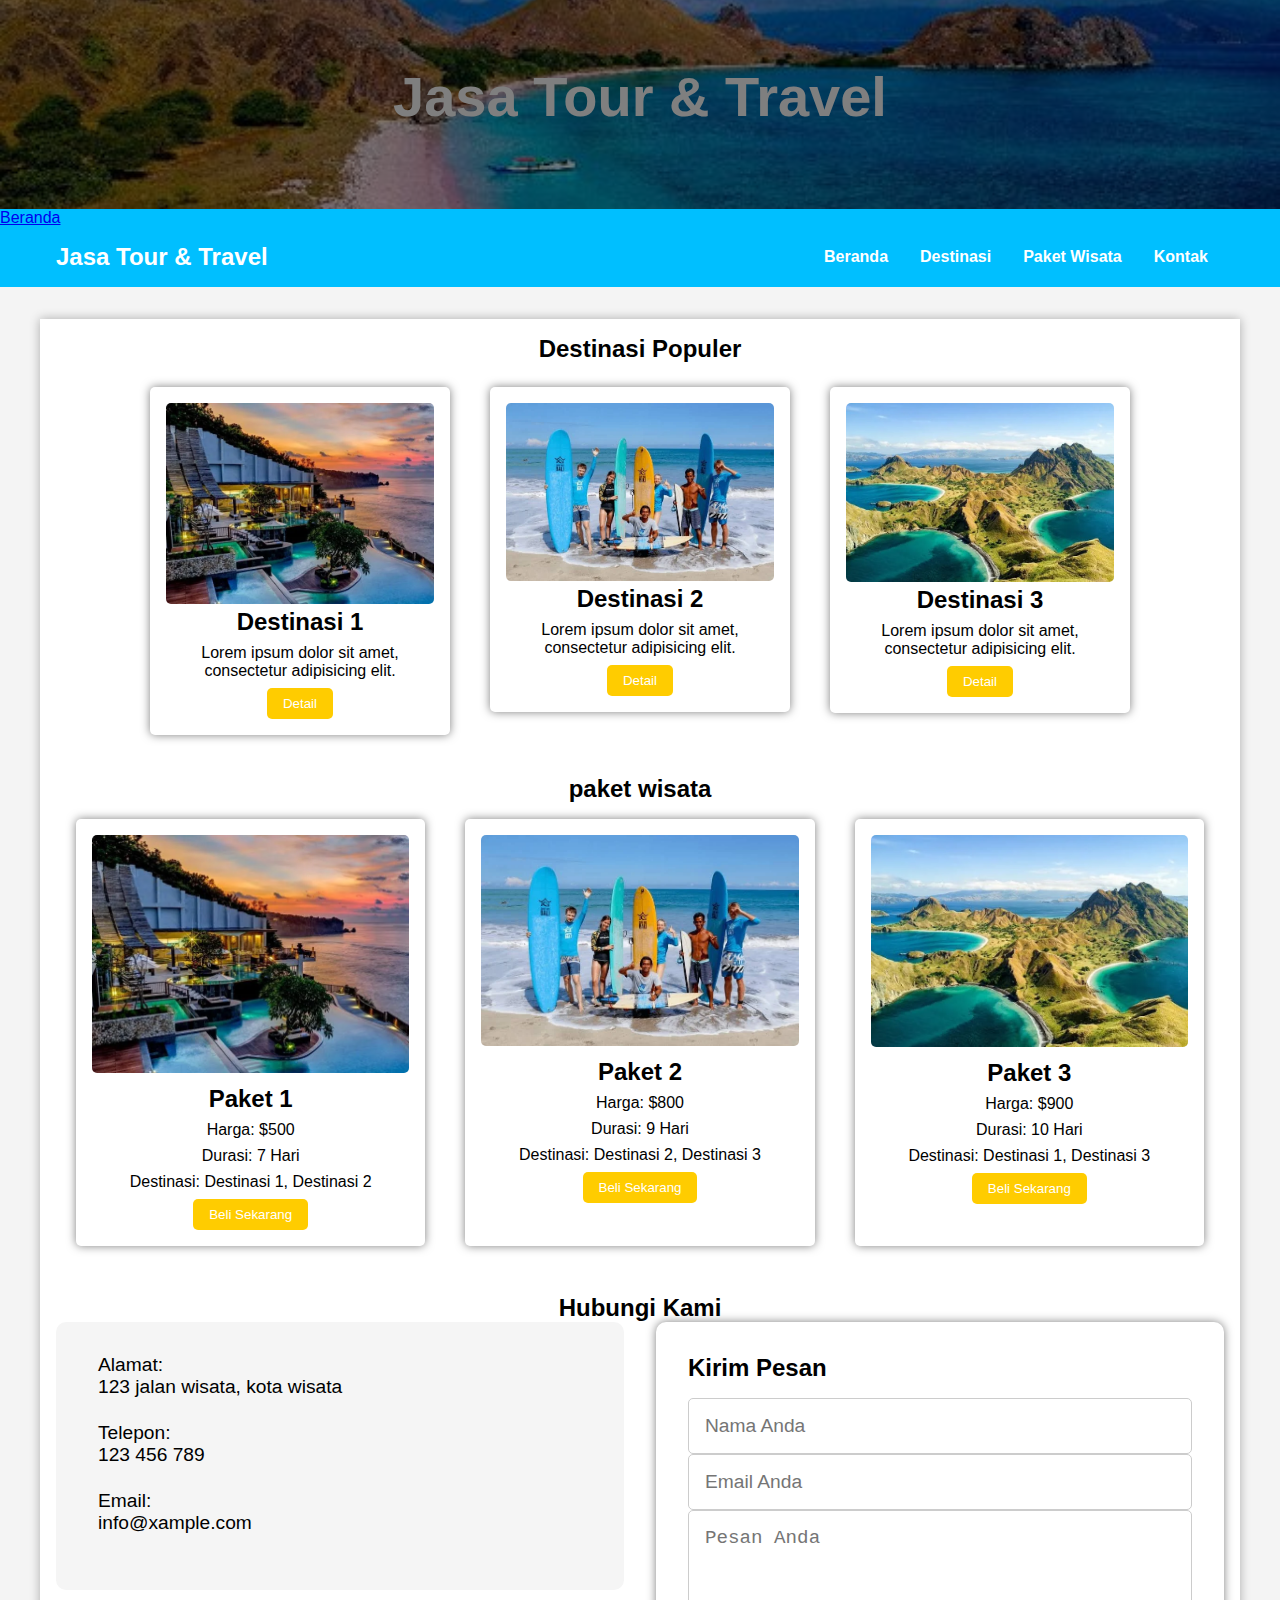
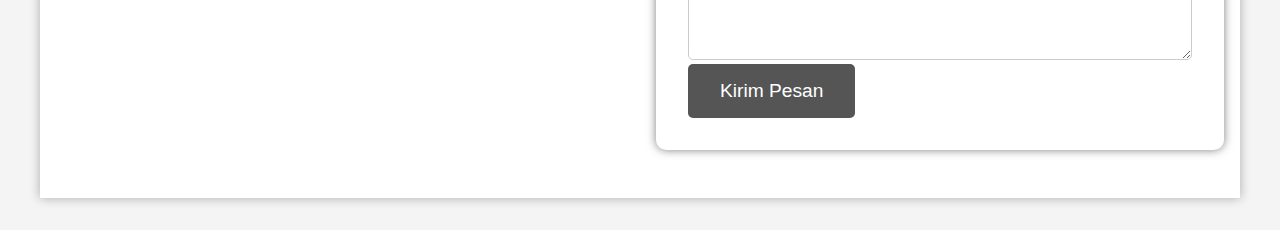
==== Project 1/index.html @ 127bca65 "Add files via upload" ====
<!DOCTYPE html>
<html lang="en">
  <head>
    <meta charset="UTF-8" />
    <meta http-equiv="X-UA-Compatible" content="IE=edge" />
    <meta name="viewport" content="width=device-width, initial-scale=1.0" />
    <title>Jasa Tour & Travel</title>
    <link rel="stylesheet" type="text/css" href="style.css" />
    <link
      rel="stylesheet"
      href="https://cdnjs.cloudflare.com/ajax/libs/font-awesome/6.4.2/css/all.min.css"
      integrity="sha512-z3gLpd7yknf1YoNbCzqRKc4qyor8gaKU1qmn+CShxbuBusANI9QpRohGBreCFkKxLhei6S9CQXFEbbKuqLg0DA=="
      crossorigin="anonymous"
      referrerpolicy="no-referrer"
    />
  </head>
  <body>
    <header>
      <h1>Jasa Tour & Travel</h1>
    </header>
    <nav>
      <li><a href="#">Beranda</a></li>
      <div class="navbar">
        <div class="logo">
          <a href="#">Jasa Tour & Travel</a>
        </div>
        <ul class="menu">
          <li><a href="#">Beranda</a></li>
          <li><a href="#">Destinasi</a></li>
          <li><a href="#">Paket Wisata</a></li>
          <li><a href="#">Kontak</a></li>
        </ul>
      </div>
    </nav>
    <main>
      <section class="destinasi">
        <h2>Destinasi Populer</h2>
        <div class="destinasi-item">
          <img src="10.jpg" alt="Destinasi 1" />
          <h3>Destinasi 1</h3>
          <p>Lorem ipsum dolor sit amet, consectetur adipisicing elit.</p>
          <button>Detail</button>
        </div>
        <div class="destinasi-item">
          <img src="50.jpg" alt="Destinasi 1" />
          <h3>Destinasi 2</h3>
          <p>Lorem ipsum dolor sit amet, consectetur adipisicing elit.</p>
          <button>Detail</button>
        </div>
        <div class="destinasi-item">
          <img src="2021-12-12 (1).webp" alt="Destinasi 1" />
          <h3>Destinasi 3</h3>
          <p>Lorem ipsum dolor sit amet, consectetur adipisicing elit.</p>
          <button>Detail</button>
        </div>
      </section>
      <section class="paket-wisata">
        <h2>paket wisata</h2>
        <div class="paket-wisata-container">
          <div class="paket-wisata-item">
            <img src="10.jpg" alt="paket wisata 1" />
            <h3>Paket 1</h3>
            <p>Harga: $500</p>
            <p>Durasi: 7 Hari</p>
            <p>Destinasi: Destinasi 1, Destinasi 2</p>
            <button>Beli Sekarang</button>
          </div>
          <div class="paket-wisata-item">
            <img src="50.jpg" alt="paket wisata 1" />
            <h3>Paket 2</h3>
            <p>Harga: $800</p>
            <p>Durasi: 9 Hari</p>
            <p>Destinasi: Destinasi 2, Destinasi 3</p>
            <button>Beli Sekarang</button>
          </div>
          <div class="paket-wisata-item">
            <img src="2021-12-12 (1).webp" alt="paket wisata 1" />
            <h3>Paket 3</h3>
            <p>Harga: $900</p>
            <p>Durasi: 10 Hari</p>
            <p>Destinasi: Destinasi 1, Destinasi 3</p>
            <button>Beli Sekarang</button>
          </div>
        </div>
      </section>
      <section class="Kontak">
        <h2>Hubungi Kami</h2>
        <div class="kontak-container">
          <div class="kontak-info">
            <div class="kontak-item">
              <i class="fas fa-map-marker-alt"></i>
              <div class="kontak-text">
                <p>Alamat:</p>
                <p>123 jalan wisata, kota wisata</p>
              </div>
            </div>
            <div class="kontak-item">
              <i class="fas fa-phone"></i>
              <div class="kontak-text">
                <p>Telepon:</p>
                <p>123 456 789</p>
              </div>
            </div>
            <div class="kontak-item">
              <i class="fas fa-envelope"></i>
              <div class="kontak-text">
                <p>Email:</p>
                <p>info@xample.com</p>
              </div>
            </div>
          </div>
          <div class="kontak-form">
            <h3>Kirim Pesan</h3>
            <form>
              <div class="form-group">
                <input type="text" placeholder="Nama Anda" required />
              </div>
              <div class="form-group">
                <input type="email" placeholder="Email Anda" required />
              </div>
              <div class="form-group">
                <textarea placeholder="Pesan Anda" rows="4" required></textarea>
              </div>
              <button type="submit">Kirim Pesan</button>
            </form>
          </div>
        </div>
      </section>
    </main>
  </body>
</html>
---- Project 1/style.css ----
*{
    margin: 0;
    padding: 0;
    box-sizing: border-box;
}
body{
    font-family: Arial, sans-serif;
    background-color: #f4f4f4;
}
header{
    background: url(keindahan-wisata-super-prioritas-labuan-bajo_169.jpeg) center/cover no-repeat;
    color: white;
    text-align: center;
    padding: 4rem 0;
    position: relative;
}
header::before {
    content: '';
    position: absolute;
    top: 0;
    left: 0;
    height: 100%;
    width: 100%;
    background: rgba(0, 0, 0, .5);
}
header h1 {
    font-size: 3.5rem;
    margin-bottom: 1rem;
}
nav{
    background-color: deepskyblue;
}
.navbar{
    display: flex;
    justify-content: space-between;
    align-items: center;
    padding: 1rem;
    max-width: 1200px;
    margin: 0 auto;
}
.logo a{
    text-decoration: none;
    color: white;
    font-size: 1.5rem;
    font-weight: bold;
}
.menu{
    list-style-type: none;
    display: flex;
}
.menu li {
    margin: 0 1rem;
}
.menu li a {
    text-decoration: none;
    color: white;
    font-weight: bold;
    transition: color 0.3s ease;
}
.menu li a:hover {
    color: #ffcc00;
}
main{
    max-width: 1200px;
    margin: 2rem auto;
    padding: 1rem;
    background-color: white;
    box-shadow: 0 0 10px rgba(0, 0, 0, .3);
}
.destinasi{
    margin-bottom: 2rem;
    display: flex;
    flex-wrap: wrap;
    justify-content: center;
    align-items: flex-start;
    text-align: center;
}
.destinasi h2 {
    font-size: 24px;
    margin-bottom: 1rem;
    width: 100%;
}
.destinasi-item {
    background-color: white;
    box-shadow: 0 0 10px rgba(0, 0, 0, .5);
    margin: 0.5rem;
    max-width: 300px;
    margin-right: 20px;
    margin-left: 20px;
    padding: 1rem;
    border-radius: 5px;
    flex: 1;
    text-align: center;
    transition: transform 0.3s ease;
}
.destinasi-item :hover{
    transform: scale(1.1);
}
.destinasi-item img {
    max-width: 100%;
    height: auto;
    border-radius: 5px;
}
.destinasi-item h3 {
    font-size: 1.5rem;
    margin: 0,5rem 0;
}
.destinasi-item p {
    font-size: 1rem;
    margin: 0.5rem 0;
}
.destinasi-item button {
    background-color: #ffcc00;
    color: white;
    border: none;
    padding: 0.5rem 1rem;
    cursor: pointer;
    border-radius: 5px;
    transition: background-color 0.3s ease;
}
.destinasi-item button:hover {
    background-color: #555;
    color: white;
}
.paket-wisata {
    margin-bottom: 2rem;
    text-align: center;
}
.paket-wisata h2 {
    font-size: 24px;
    margin-bottom: 1rem;
}
.paket-wisata-container {
    display: flex;
    flex-wrap: wrap;
    justify-content: space-between;
}
.paket-wisata-item {
    background-color: white;
    box-shadow: 0 0 10px rgba(0, 0, 0, .5);
    flex: 1;
    width: calc(33.33% - 1rem);
    margin-bottom: 1rem;
    margin-right: 20px;
    margin-left: 20px;
    padding: 1rem;
    border-radius: 5px;
    text-align: center;
    transition: transform 0.3s ease;
}
.paket-wisata-item:hover {
    transform: scale(1.1);
}
.paket-wisata-item img {
    max-width: 100%;
    height: auto;
    border-radius: 5px;
}
.paket-wisata-item h3 {
    font-size: 1.5rem;
    margin: 0.5rem;
}
.paket-wisata-item p {
    font-size: 1rem;
    margin: 0.5rem 0;
}

.paket-wisata-item button {
    background-color: #ffcc00;
    color: white;
    border: none;
    padding: 0.5rem 1rem;
    cursor: pointer;
    border-radius: 5px;
    transition: background-color 0.3s ease;
}
.paket-wisata-item button:hover {
    background-color: #555;
    color: white;
}
.Kontak {
    margin-bottom: 2rem;
    text-align: center;
}
.kontak h2 {
    font-size: 32px;
    margin-bottom: 1rem;
}
.kontak-container {
    display: flex;
    flex-wrap: wrap;
    justify-content: center;
    align-items: flex-start;
    gap: 2rem;
}
.kontak-info {
    flex: 1;
    background-color: #f5f5f5;
    padding: 2rem;
    border-radius: 10px;
    text-align: left;
}
.kontak-item {
    display: flex;
    align-items: flex-start;
    margin-bottom: 1.5rem;
}
.kontak-item i {
    font-size: 24px;
    color: #ffcc00;
    margin-right: 10px;
}
.kontak-text{
    flex: 1;
}
.kontak-text p {
    font-size: 1.2rem;
    margin: 0;
}
.kontak-form{
    flex: 1;
    background-color: white;
    box-shadow: 0 0 10px rgba(0, 0, 0, .5);
    padding: 2rem;
    border-radius: 10px;
    text-align: left;
}
.kontak-form h3 {
    font-size: 24px;
    margin-bottom: 1rem;
}
.form-group {
    margin-bottom: 1.5rm;
}
.form-group input,
.form-group textarea {
    width: 100%;
    padding: 1rem;
    border: 1px solid #ccc;
    border-radius: 5px;
    font-size: 1.2rem;
}
.form-group textarea{
    height: 150px;
}
button[type="submit"]{
        background-color: #ffcc00;
        color: white;
        border: none;
        padding: 1rem 2rem;
        cursor: pointer;
        border-radius: 5px;
        font-size: 1.2rem;
        transition: background-color 0.3s ease;
    }
    button[type="submit"] {
        background-color: #555;
        color: white;
    }
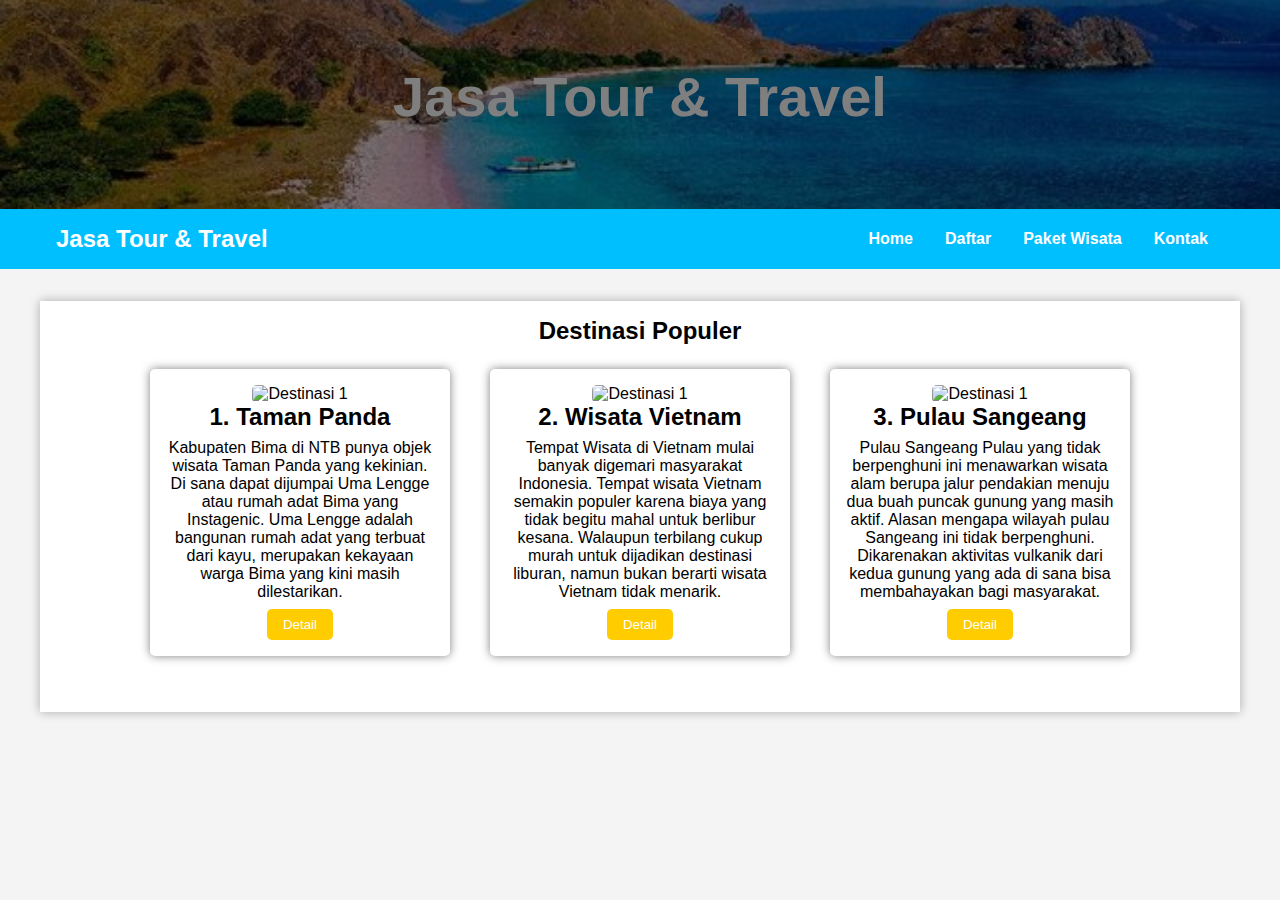
==== commit 6c690416: "Add files via upload" ====
--- a/Project 1/index.html
+++ b/Project 1/index.html
@@ -19,111 +19,41 @@
       <h1>Jasa Tour & Travel</h1>
     </header>
     <nav>
-      <li><a href="#">Beranda</a></li>
       <div class="navbar">
         <div class="logo">
           <a href="#">Jasa Tour & Travel</a>
         </div>
         <ul class="menu">
-          <li><a href="#">Beranda</a></li>
-          <li><a href="#">Destinasi</a></li>
-          <li><a href="#">Paket Wisata</a></li>
-          <li><a href="#">Kontak</a></li>
+          <li><a href="index.html">Home</a></li>
+          <li><a href="register.html">Daftar</a></li>
+          <li><a href="paketwisata.html">Paket Wisata</a></li>
+          <li><a href="kontak.html">Kontak</a></li>
         </ul>
+     </li>
       </div>
     </nav>
     <main>
       <section class="destinasi">
         <h2>Destinasi Populer</h2>
         <div class="destinasi-item">
-          <img src="10.jpg" alt="Destinasi 1" />
-          <h3>Destinasi 1</h3>
-          <p>Lorem ipsum dolor sit amet, consectetur adipisicing elit.</p>
+          <img src="https://akcdn.detik.net.id/community/media/visual/2019/04/24/ba929ca1-730c-4fed-b734-582a3162a482_169.jpeg?w=700&q=90" alt="Destinasi 1" />
+          <h3>1. Taman Panda</h3>
+          <p>Kabupaten Bima di NTB punya objek wisata Taman Panda yang kekinian. Di sana dapat dijumpai Uma Lengge atau rumah adat Bima yang Instagenic.
+  Uma Lengge adalah bangunan rumah adat yang terbuat dari kayu, merupakan kekayaan warga Bima yang kini masih dilestarikan. </p>
           <button>Detail</button>
         </div>
         <div class="destinasi-item">
-          <img src="50.jpg" alt="Destinasi 1" />
-          <h3>Destinasi 2</h3>
-          <p>Lorem ipsum dolor sit amet, consectetur adipisicing elit.</p>
+          <img src="https://cdn0-production-images-kly.akamaized.net/Wr5TlBHQGA-4mWPq_iudCZJjTwI=/640x360/smart/filters:quality(75):strip_icc():format(webp)/kly-media-production/medias/1468618/original/009948200_1484126183-photogenicplaceshalongbau.jpg" alt="Destinasi 1" />
+          <h3>2. Wisata Vietnam</h3>
+          <p>Tempat Wisata di Vietnam mulai banyak digemari masyarakat Indonesia. Tempat wisata Vietnam semakin populer karena biaya yang tidak begitu mahal untuk berlibur kesana.
+             Walaupun terbilang cukup murah untuk dijadikan destinasi liburan, namun bukan berarti wisata Vietnam tidak menarik. </p>
           <button>Detail</button>
         </div>
         <div class="destinasi-item">
-          <img src="2021-12-12 (1).webp" alt="Destinasi 1" />
-          <h3>Destinasi 3</h3>
-          <p>Lorem ipsum dolor sit amet, consectetur adipisicing elit.</p>
+          <img src="https://images.bisnis.com/posts/2022/12/21/1610738/wisata_bima_instagram.jpg" alt="Destinasi 1" />
+          <h3>3. Pulau Sangeang</h3>
+          <p>Pulau Sangeang Pulau yang tidak berpenghuni ini menawarkan wisata alam berupa jalur pendakian menuju dua buah puncak gunung yang masih aktif. Alasan mengapa wilayah pulau Sangeang ini tidak berpenghuni. Dikarenakan aktivitas vulkanik dari kedua gunung yang ada di sana bisa membahayakan bagi masyarakat.</p>
           <button>Detail</button>
-        </div>
-      </section>
-      <section class="paket-wisata">
-        <h2>paket wisata</h2>
-        <div class="paket-wisata-container">
-          <div class="paket-wisata-item">
-            <img src="10.jpg" alt="paket wisata 1" />
-            <h3>Paket 1</h3>
-            <p>Harga: $500</p>
-            <p>Durasi: 7 Hari</p>
-            <p>Destinasi: Destinasi 1, Destinasi 2</p>
-            <button>Beli Sekarang</button>
-          </div>
-          <div class="paket-wisata-item">
-            <img src="50.jpg" alt="paket wisata 1" />
-            <h3>Paket 2</h3>
-            <p>Harga: $800</p>
-            <p>Durasi: 9 Hari</p>
-            <p>Destinasi: Destinasi 2, Destinasi 3</p>
-            <button>Beli Sekarang</button>
-          </div>
-          <div class="paket-wisata-item">
-            <img src="2021-12-12 (1).webp" alt="paket wisata 1" />
-            <h3>Paket 3</h3>
-            <p>Harga: $900</p>
-            <p>Durasi: 10 Hari</p>
-            <p>Destinasi: Destinasi 1, Destinasi 3</p>
-            <button>Beli Sekarang</button>
-          </div>
-        </div>
-      </section>
-      <section class="Kontak">
-        <h2>Hubungi Kami</h2>
-        <div class="kontak-container">
-          <div class="kontak-info">
-            <div class="kontak-item">
-              <i class="fas fa-map-marker-alt"></i>
-              <div class="kontak-text">
-                <p>Alamat:</p>
-                <p>123 jalan wisata, kota wisata</p>
-              </div>
-            </div>
-            <div class="kontak-item">
-              <i class="fas fa-phone"></i>
-              <div class="kontak-text">
-                <p>Telepon:</p>
-                <p>123 456 789</p>
-              </div>
-            </div>
-            <div class="kontak-item">
-              <i class="fas fa-envelope"></i>
-              <div class="kontak-text">
-                <p>Email:</p>
-                <p>info@xample.com</p>
-              </div>
-            </div>
-          </div>
-          <div class="kontak-form">
-            <h3>Kirim Pesan</h3>
-            <form>
-              <div class="form-group">
-                <input type="text" placeholder="Nama Anda" required />
-              </div>
-              <div class="form-group">
-                <input type="email" placeholder="Email Anda" required />
-              </div>
-              <div class="form-group">
-                <textarea placeholder="Pesan Anda" rows="4" required></textarea>
-              </div>
-              <button type="submit">Kirim Pesan</button>
-            </form>
-          </div>
         </div>
       </section>
     </main>
